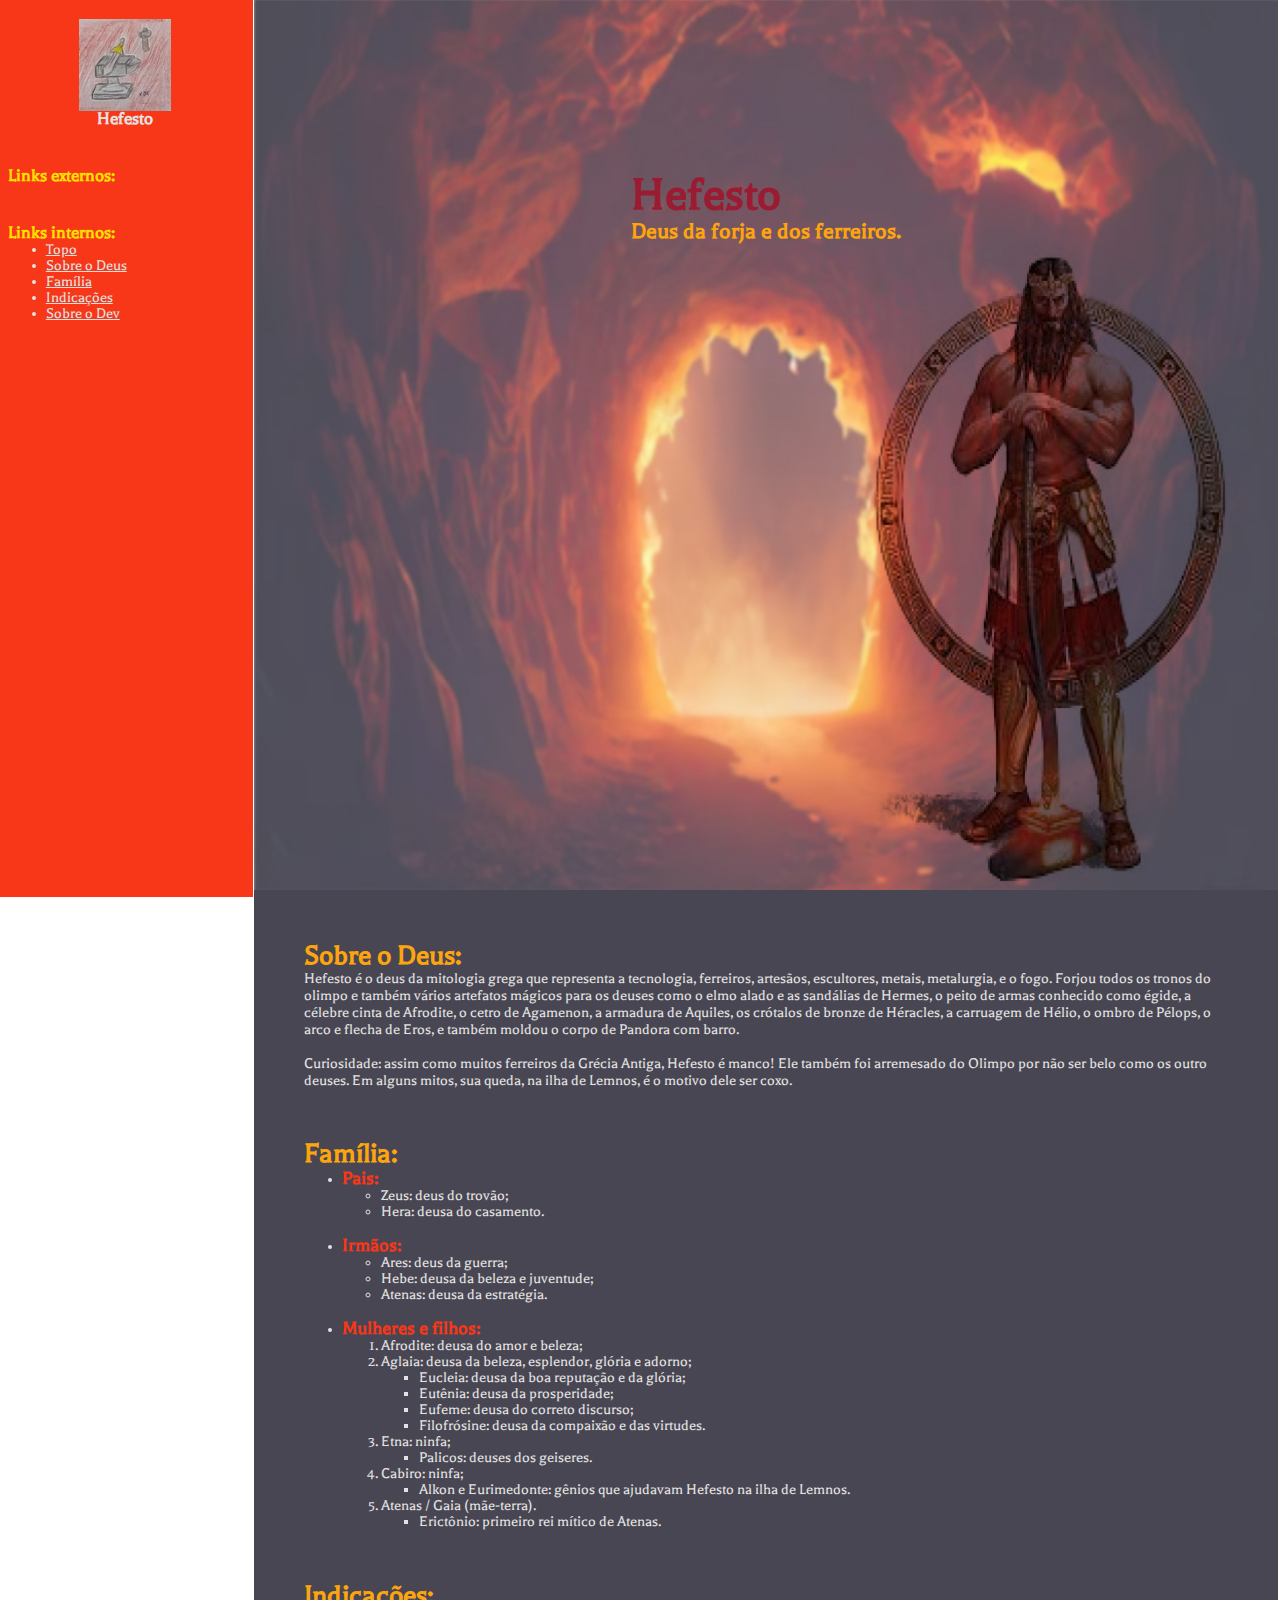
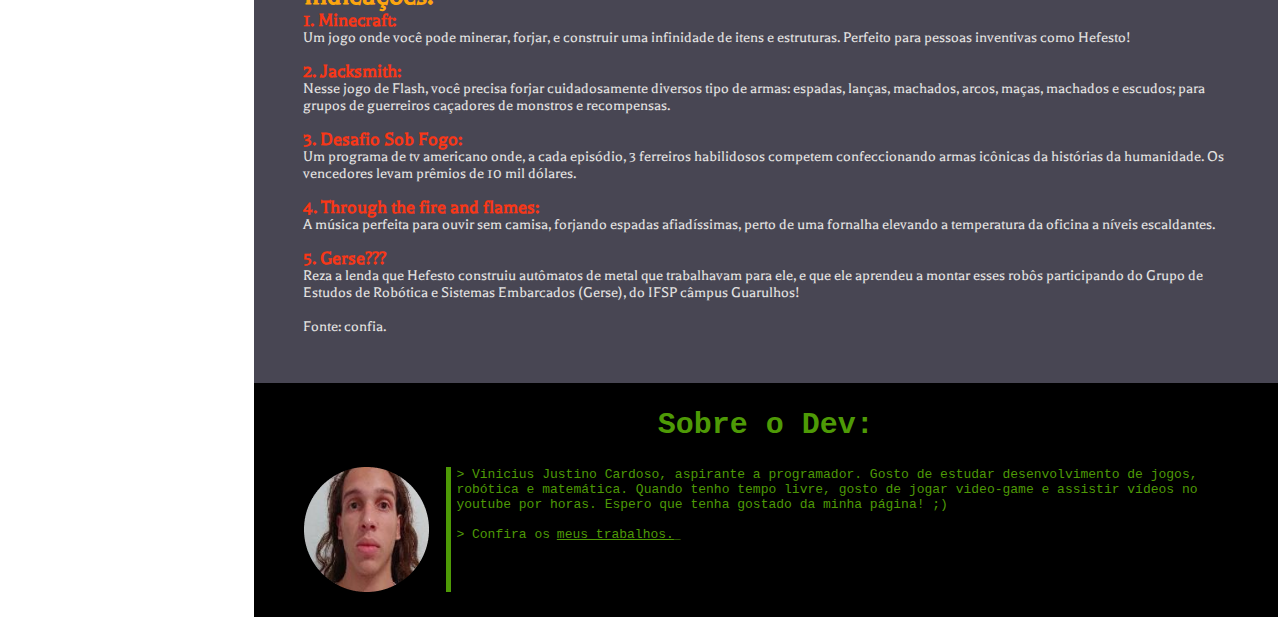
==== index.html @ 3f22248e "Add files via upload" ====
<!DOCTYPE html>
<html lang="pt-br">
<head>
    <meta charset="UTF-8">
    <meta http-equiv="X-UA-Compatible" content="IE=edge">
    <meta name="viewport" content="width=device-width, initial-scale=1.0">
    <title>ARDW - Hefesto</title>

    <link rel="stylesheet" href="assets/styles/style.css">
</head>
<body>
    <div id="side-menu">
        <div class="formated">
            <div id="perfil">
                <img src="assets/images/hefesto_icone.jpg" style="width: 50%;" alt="Espada sendo forjada em uma bigorna.">
                <h3 style="color: #E3E2E1;">Hefesto</h3>
            </div>
            <br>
            <div id="links-externos" style="margin-bottom: 10%;">
                <h3>Links externos:</h3>
                <ul>

                </ul>
            </div>
            <br>
            <div id="links-internos">
                <h3>Links internos:</h3>
                <ul>
                    <li><a href="#topo">Topo</a></li>
                    <li><a href="#sobre">Sobre o Deus</a></li>
                    <li><a href="#familia">Família</a></li>
                    <li><a href="#indicacoes">Indicações</a></li>
                    <li><a href="#rodape">Sobre o Dev</a></li>
                </ul>
            </div>
        </div>
    </div>        
    <div id="main">
        <div id="topo" style="background-image: url('assets/images/background.jpg');">
            <div id="topo-texto" style="margin-top: 17%;">
                <h1 style="font-size: 50px;">
                    Hefesto
                </h1>
                <h2 style="font-size: 24px">Deus da forja e dos ferreiros.</h2>
            </div>
        </div>
        <div id="fundo">
            <div id="sobre" class="formated" style="margin-top: 5%;">
                <h2>Sobre o Deus:</h2>
                <p>
                    Hefesto é o deus da mitologia grega que representa a tecnologia, ferreiros, artesãos, escultores, metais, metalurgia, e o fogo. Forjou todos os tronos do olimpo e também vários artefatos mágicos para os deuses como o elmo alado e as sandálias de Hermes, o peito de armas conhecido como égide, a célebre cinta de Afrodite, o cetro de Agamenon, a armadura de Aquiles, os crótalos de bronze de Héracles, a carruagem de Hélio, o ombro de Pélops, o arco e flecha de Eros, e também moldou o corpo de Pandora com barro. <br>
                    <br>
                    Curiosidade: assim como muitos ferreiros da Grécia Antiga, Hefesto é manco! Ele também foi arremesado do Olimpo por não ser belo como os outro deuses. Em alguns mitos, sua queda, na ilha de Lemnos, é o motivo dele ser coxo.
                </p>
            </div>
            <div id="familia" class="formated">
                <h2>Família:</h2>
                <ul>
                    <li>
                        <h4>Pais:</h4>
                        <ul>
                            <li>Zeus: deus do trovão;</li>
                            <li>Hera: deusa do casamento.</li>
                        </ul>
                    </li>
                    <br>
                    <li>
                        <h4>Irmãos:</h4>
                        <ul>
                            <li>Ares: deus da guerra;</li>
                            <li>Hebe: deusa da beleza e juventude;</li>
                            <li>Atenas: deusa da estratégia.</li>
                        </ul>
                    </li>
                    <br>
                    <li>
                        <h4>Mulheres e filhos:</h4>
                        <ol>
                            <li>Afrodite: deusa do amor e beleza;</li>
                            <li>
                                Aglaia: deusa da beleza, esplendor, glória e adorno;
                                <ul>
                                    <li>Eucleia: deusa da boa reputação e da glória;</li>
                                    <li>Eutênia: deusa da prosperidade;</li>
                                    <li>Eufeme: deusa do correto discurso;</li>
                                    <li>Filofrósine: deusa da compaixão e das virtudes.</li>
                                </ul>
                            </li>
                            <li>
                                Etna: ninfa;
                                <ul>
                                    <li>Palicos: deuses dos geiseres.</li>
                                </ul>
                            </li>
                            <li>
                                Cabiro: ninfa;
                                <ul>
                                    <li>Alkon e Eurimedonte: gênios que ajudavam Hefesto na ilha de Lemnos.</li>
                                </ul>
                            </li>
                            <li>
                                Atenas / Gaia (mãe-terra).
                                <ul>
                                    <li>Erictônio: primeiro rei mítico de Atenas.</li>
                                </ul>
                            </li>
                        </ol>
                    </li>
                </ul>
            </div>
            <div id="indicacoes" class="formated" style="margin-bottom: 5%;">
                <h2>Indicações:</h2>
                <div id="indic1">
                    <h4>1. Minecraft:</h4>
                    <p>Um jogo onde você pode minerar, forjar, e construir uma infinidade de itens e estruturas. Perfeito para pessoas inventivas como Hefesto!</p>
                </div>
                <br>
                <div id="indic2">
                    <h4>2. Jacksmith:</h4>
                    <p>Nesse jogo de Flash, você precisa forjar cuidadosamente diversos tipo de armas: espadas, lanças, machados, arcos, maças, machados e escudos; para grupos de guerreiros caçadores de monstros e recompensas.</p>
                </div>
                <br>
                <div id="indic3">
                    <h4>3. Desafio Sob Fogo:</h4>
                    <p>Um programa de tv americano onde, a cada episódio, 3 ferreiros habilidosos competem confeccionando armas icônicas da histórias da humanidade. Os vencedores levam prêmios de 10 mil dólares.</p>
                </div>
                <br>
                <div id="indic4">
                    <h4>4. Through the fire and flames:</h4>
                    <p>A música perfeita para ouvir sem camisa, forjando espadas afiadíssimas, perto de uma fornalha elevando a temperatura da oficina a níveis escaldantes.</p>
                </div>
                <br>
                <div id="indic5">
                    <h4>5. Gerse???</h4>
                    <p>Reza a lenda que Hefesto construiu autômatos de metal que trabalhavam para ele, e que ele aprendeu a montar esses robôs participando do Grupo de Estudos de Robótica e Sistemas Embarcados (Gerse), do IFSP câmpus Guarulhos! <br>
                    <br>
                    Fonte: confia.</p>
                </div>
            </div>
        </div>
        <div id="rodape">
            <h2 style="text-align: center; color: inherit;" class="formated">
                Sobre o Dev:
            </h2>
            <div id="sobre-mim" class="formated" style="display: flex;">
                <img src="assets/images/icone_meu.png" alt="Foto do autor da página.">
                <p id="descricao-eu">> Vinicius Justino Cardoso, aspirante a programador. Gosto de estudar desenvolvimento de jogos, robótica e matemática. Quando tenho tempo livre, gosto de jogar video-game e assistir vídeos no youtube por horas. Espero que tenha gostado da minha página! ;) <br>
                <br>
                > Confira os <a href="assets/pages/placeholder.html">meus trabalhos.</a>_</p>
            </div>
        </div>
    </div>
</body>
</html>
---- assets/styles/style.css ----
:root{
    --vermelho-royal: #9b1c32;
    --vermelho-fogo: #F73718;
    --amarelo-fogo: #FDA50F;
    --amarelo-ouro: #FFDF00;
    --cinza-pedra: #E3E2E1;

    --verde-terminal: #4E9A06;
}

@font-face {
    font-family: "balthasar";
    src: url("../fonts/Balthazar-Regular.ttf");
}

.formated {
    margin: 2.5% 5%;
}

* {
    margin: -1px;
}

body {
    display: flex;
    font-family: "balthasar";
    color: var(--cinza-pedra);
}

h1 {
    color: var(--vermelho-royal);
}

h2 {
    font-size: 30px;
    color: var(--amarelo-fogo);
}

h3 {
    color: var(--amarelo-ouro);
}

h4 {
    font-size: 20px;
    color: var(--vermelho-fogo);
}

a {
    color: inherit;
}

#side-menu {
    width: 20%;
    background-color: var(--vermelho-fogo);
    height: 100vh;
    
    position: fixed;
}

#perfil {
    display: flex;
    flex-direction: column;
    align-items: center;

    margin: 10%;
}

#main {
    display: flex;
    flex-direction: column;
    margin-left: 20%;
    width: 80vw;
}

#topo {
    width: inherit;
    height: 100vh;
    background-size: 100% 100%;

    display: flex;
    justify-content: center;
}

#fundo {
    margin-top: -5px;
    background-color: #484653;
    width: inherit;

    display: flex;
    flex-direction: column;
}

#rodape {
    font-family: monospace;
    color: var(--verde-terminal) !important;
    background-color: #000000;
    width: inherit;
}

#descricao-eu {
    border-style: solid;
    border-width: 0px 0px 0px 5px;
    border-color: var(--verde-terminal);
    margin-left: 2%;
    padding-left: 5px;
}
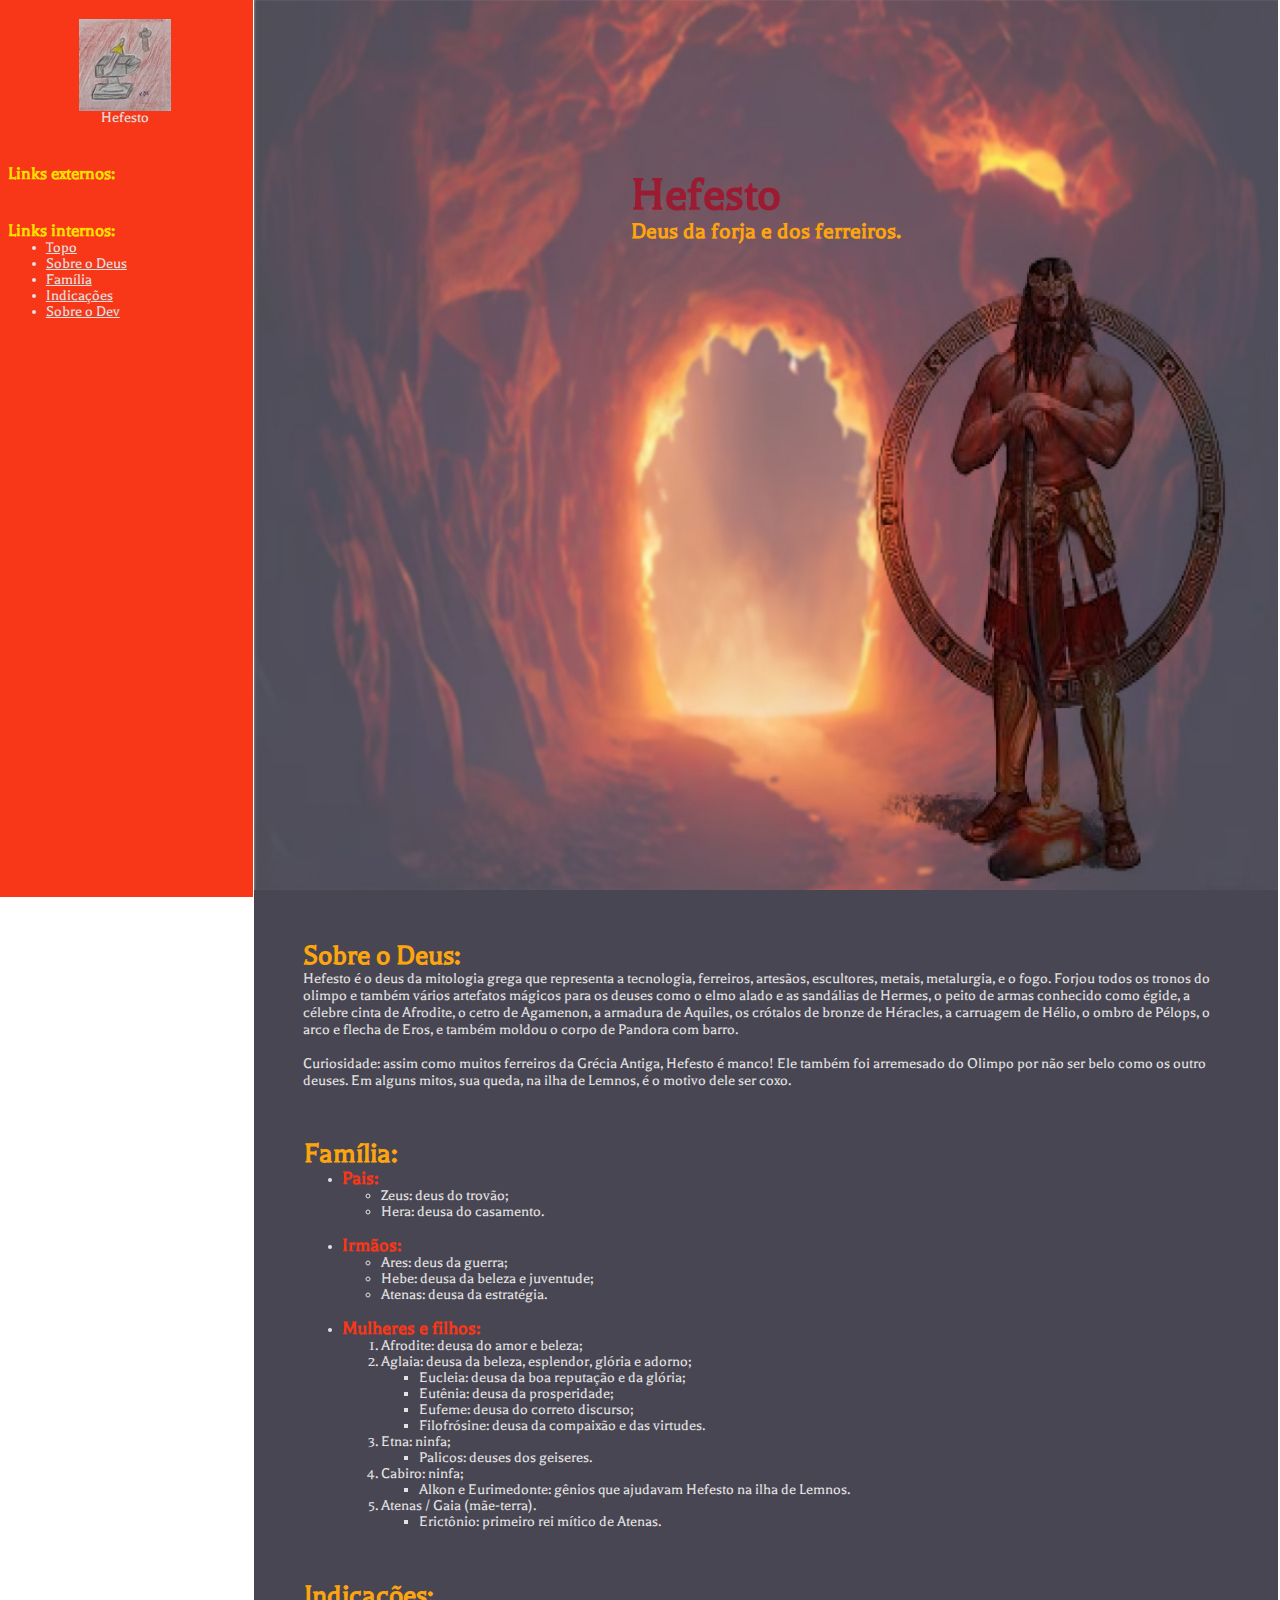
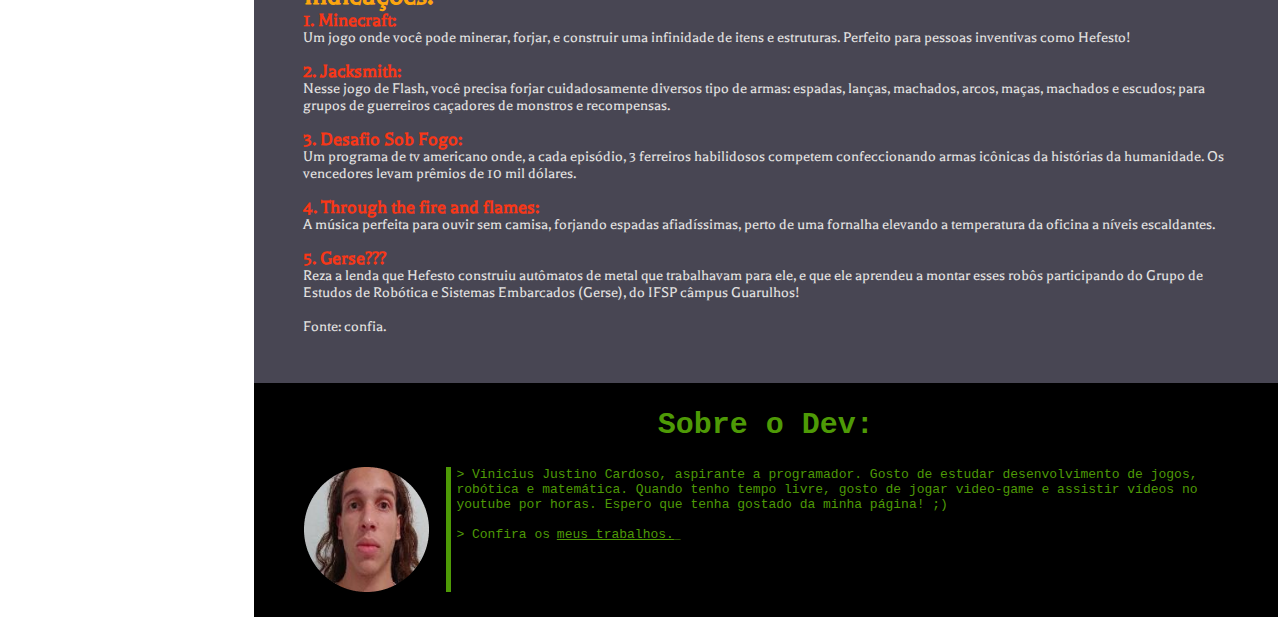
==== commit 942bcf38: "Add files via upload" ====
--- a/index.html
+++ b/index.html
@@ -9,21 +9,21 @@
     <link rel="stylesheet" href="assets/styles/style.css">
 </head>
 <body>
-    <div id="side-menu">
+    <aside id="coluna-esquerda">
         <div class="formated">
-            <div id="perfil">
-                <img src="assets/images/hefesto_icone.jpg" style="width: 50%;" alt="Espada sendo forjada em uma bigorna.">
-                <h3 style="color: #E3E2E1;">Hefesto</h3>
-            </div>
+            <figure id="perfil">
+                <img src="assets/images/hefesto_icone.jpg" style="width: 50%;" alt="Desenho de uma espada sendo forjada em uma bigorna.">
+                <figcaption>Hefesto</figcaption>
+            </figure>
             <br>
-            <div id="links-externos" style="margin-bottom: 10%;">
+            <nav id="links-externos" style="margin-bottom: 10%;">
                 <h3>Links externos:</h3>
                 <ul>
 
                 </ul>
-            </div>
+            </nav>
             <br>
-            <div id="links-internos">
+            <nav id="links-internos">
                 <h3>Links internos:</h3>
                 <ul>
                     <li><a href="#topo">Topo</a></li>
@@ -32,28 +32,30 @@
                     <li><a href="#indicacoes">Indicações</a></li>
                     <li><a href="#rodape">Sobre o Dev</a></li>
                 </ul>
-            </div>
+            </nav>
         </div>
-    </div>        
-    <div id="main">
-        <div id="topo" style="background-image: url('assets/images/background.jpg');">
+    </aside>        
+    <section id="coluna-direita">
+        <section id="topo" style="background-image: url('assets/images/background.jpg');">
             <div id="topo-texto" style="margin-top: 17%;">
                 <h1 style="font-size: 50px;">
                     Hefesto
                 </h1>
                 <h2 style="font-size: 24px">Deus da forja e dos ferreiros.</h2>
             </div>
-        </div>
-        <div id="fundo">
-            <div id="sobre" class="formated" style="margin-top: 5%;">
-                <h2>Sobre o Deus:</h2>
-                <p>
-                    Hefesto é o deus da mitologia grega que representa a tecnologia, ferreiros, artesãos, escultores, metais, metalurgia, e o fogo. Forjou todos os tronos do olimpo e também vários artefatos mágicos para os deuses como o elmo alado e as sandálias de Hermes, o peito de armas conhecido como égide, a célebre cinta de Afrodite, o cetro de Agamenon, a armadura de Aquiles, os crótalos de bronze de Héracles, a carruagem de Hélio, o ombro de Pélops, o arco e flecha de Eros, e também moldou o corpo de Pandora com barro. <br>
-                    <br>
-                    Curiosidade: assim como muitos ferreiros da Grécia Antiga, Hefesto é manco! Ele também foi arremesado do Olimpo por não ser belo como os outro deuses. Em alguns mitos, sua queda, na ilha de Lemnos, é o motivo dele ser coxo.
-                </p>
-            </div>
-            <div id="familia" class="formated">
+        </section>
+        <main>
+            <section id="sobre" class="formated" style="margin-top: 5%;">
+                <article>
+                    <h2>Sobre o Deus:</h2>
+                    <p>
+                        Hefesto é o deus da mitologia grega que representa a tecnologia, ferreiros, artesãos, escultores, metais, metalurgia, e o fogo. Forjou todos os tronos do olimpo e também vários artefatos mágicos para os deuses como o elmo alado e as sandálias de Hermes, o peito de armas conhecido como égide, a célebre cinta de Afrodite, o cetro de Agamenon, a armadura de Aquiles, os crótalos de bronze de Héracles, a carruagem de Hélio, o ombro de Pélops, o arco e flecha de Eros, e também moldou o corpo de Pandora com barro. <br>
+                        <br>
+                        Curiosidade: assim como muitos ferreiros da Grécia Antiga, Hefesto é manco! Ele também foi arremesado do Olimpo por não ser belo como os outro deuses. Em alguns mitos, sua queda, na ilha de Lemnos, é o motivo dele ser coxo.
+                    </p>
+                </article>   
+            </section>
+            <section id="familia" class="formated">
                 <h2>Família:</h2>
                 <ul>
                     <li>
@@ -107,8 +109,8 @@
                         </ol>
                     </li>
                 </ul>
-            </div>
-            <div id="indicacoes" class="formated" style="margin-bottom: 5%;">
+            </section>
+            <section id="indicacoes" class="formated" style="margin-bottom: 5%;">
                 <h2>Indicações:</h2>
                 <div id="indic1">
                     <h4>1. Minecraft:</h4>
@@ -136,19 +138,19 @@
                     <br>
                     Fonte: confia.</p>
                 </div>
-            </div>
-        </div>
-        <div id="rodape">
+            </section>
+        </main>
+        <footer id="rodape">
             <h2 style="text-align: center; color: inherit;" class="formated">
                 Sobre o Dev:
             </h2>
             <div id="sobre-mim" class="formated" style="display: flex;">
                 <img src="assets/images/icone_meu.png" alt="Foto do autor da página.">
-                <p id="descricao-eu">> Vinicius Justino Cardoso, aspirante a programador. Gosto de estudar desenvolvimento de jogos, robótica e matemática. Quando tenho tempo livre, gosto de jogar video-game e assistir vídeos no youtube por horas. Espero que tenha gostado da minha página! ;) <br>
+                <p id="descricao-dev">> Vinicius Justino Cardoso, aspirante a programador. Gosto de estudar desenvolvimento de jogos, robótica e matemática. Quando tenho tempo livre, gosto de jogar video-game e assistir vídeos no youtube por horas. Espero que tenha gostado da minha página! ;) <br>
                 <br>
-                > Confira os <a href="assets/pages/placeholder.html">meus trabalhos.</a>_</p>
+                > Confira os <a href="https://github.com/Vinicius-Justino-IFSP">meus trabalhos.</a>_</p>
             </div>
-        </div>
-    </div>
+        </footer>
+    </main>
 </body>
 </html>
--- a/assets/styles/style.css
+++ b/assets/styles/style.css
@@ -49,7 +49,23 @@
     color: inherit;
 }
 
-#side-menu {
+main {
+    margin-top: -5px;
+    background-color: #484653;
+    width: inherit;
+
+    display: flex;
+    flex-direction: column;
+}
+
+footer {
+    font-family: monospace;
+    color: var(--verde-terminal) !important;
+    background-color: #000000;
+    width: inherit;
+}
+
+#coluna-esquerda {
     width: 20%;
     background-color: var(--vermelho-fogo);
     height: 100vh;
@@ -65,7 +81,7 @@
     margin: 10%;
 }
 
-#main {
+#coluna-direita {
     display: flex;
     flex-direction: column;
     margin-left: 20%;
@@ -81,23 +97,7 @@
     justify-content: center;
 }
 
-#fundo {
-    margin-top: -5px;
-    background-color: #484653;
-    width: inherit;
-
-    display: flex;
-    flex-direction: column;
-}
-
-#rodape {
-    font-family: monospace;
-    color: var(--verde-terminal) !important;
-    background-color: #000000;
-    width: inherit;
-}
-
-#descricao-eu {
+#descricao-dev {
     border-style: solid;
     border-width: 0px 0px 0px 5px;
     border-color: var(--verde-terminal);
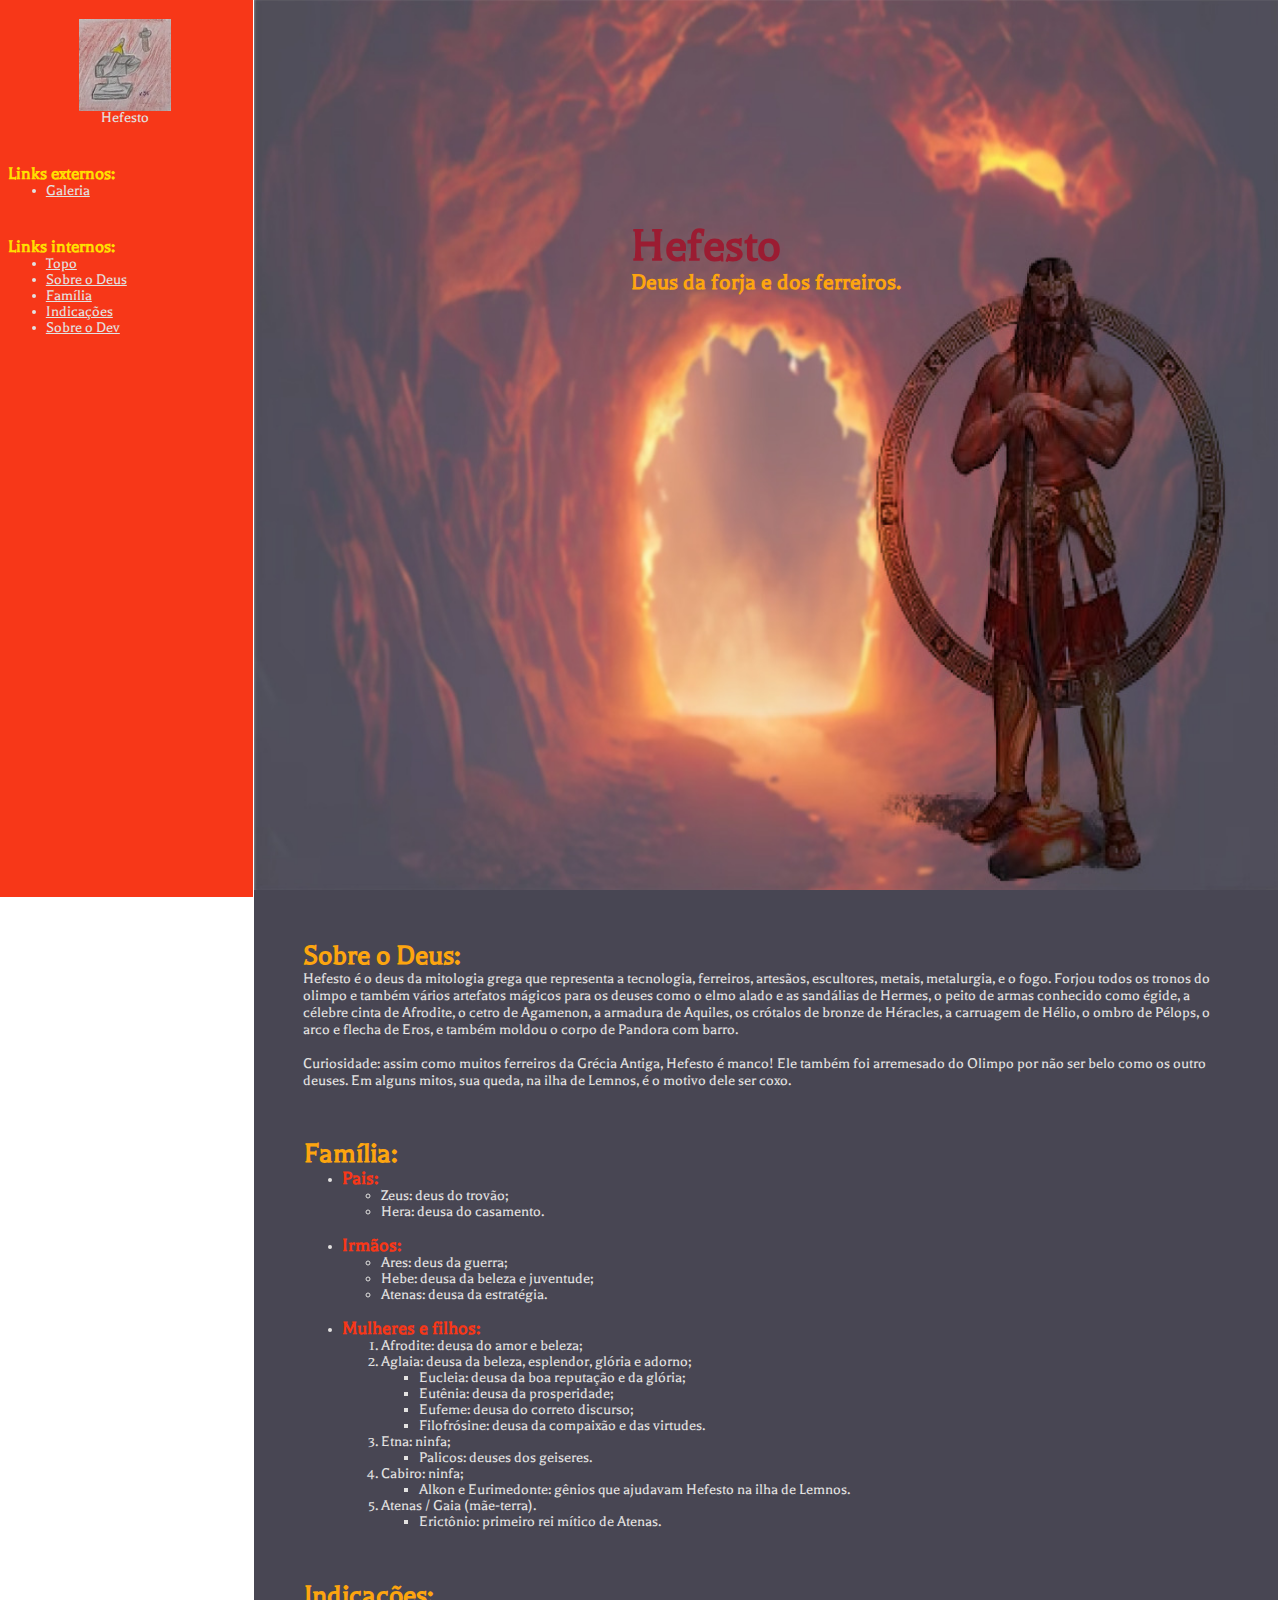
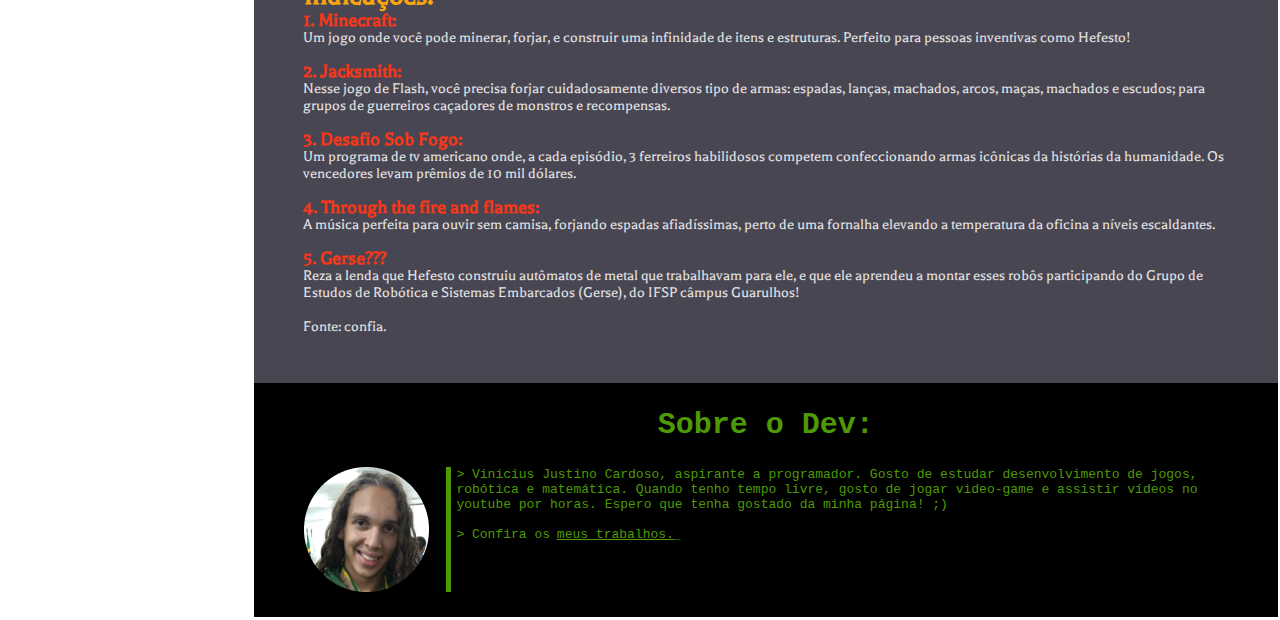
==== commit b69f1a5c: "Add files via upload" ====
--- a/index.html
+++ b/index.html
@@ -9,9 +9,9 @@
     <link rel="stylesheet" href="assets/styles/style.css">
 </head>
 <body>
-    <aside id="coluna-esquerda">
+    <aside class="coluna-esquerda">
         <div class="formated">
-            <figure id="perfil">
+            <figure id="perfil-hefesto">
                 <img src="assets/images/hefesto_icone.jpg" style="width: 50%;" alt="Desenho de uma espada sendo forjada em uma bigorna.">
                 <figcaption>Hefesto</figcaption>
             </figure>
@@ -19,7 +19,7 @@
             <nav id="links-externos" style="margin-bottom: 10%;">
                 <h3>Links externos:</h3>
                 <ul>
-
+                    <li><a href="assets/pages/galeria.html">Galeria</a></li>
                 </ul>
             </nav>
             <br>
@@ -35,17 +35,15 @@
             </nav>
         </div>
     </aside>        
-    <section id="coluna-direita">
+    <section class="coluna-direita">
         <section id="topo" style="background-image: url('assets/images/background.jpg');">
-            <div id="topo-texto" style="margin-top: 17%;">
-                <h1 style="font-size: 50px;">
-                    Hefesto
-                </h1>
+            <div id="topo-texto" style="margin-top: 25vh;">
+                <h1>Hefesto</h1>
                 <h2 style="font-size: 24px">Deus da forja e dos ferreiros.</h2>
             </div>
         </section>
         <main>
-            <section id="sobre" class="formated" style="margin-top: 5%;">
+            <section id="sobre-hefesto" class="formated" style="margin-top: 5%;">
                 <article>
                     <h2>Sobre o Deus:</h2>
                     <p>
--- a/assets/styles/style.css
+++ b/assets/styles/style.css
@@ -17,6 +17,34 @@
     margin: 2.5% 5%;
 }
 
+.coluna-esquerda {
+    width: 20%;
+    background-color: var(--vermelho-fogo);
+    height: 100vh;
+    
+    position: fixed;
+}
+
+.coluna-direita {
+    display: flex;
+    flex-direction: column;
+    margin-left: 20%;
+    width: 80vw;
+}
+
+.coluna-furos-rolo-filme {
+    width: 5%;
+    display: flex;
+    flex-direction: column;
+    justify-content: space-between;
+}
+
+.furo-rolo-filme {
+    width: 100%;
+    height: 1%;
+    background-color: #484653;
+}
+
 * {
     margin: -1px;
 }
@@ -29,6 +57,7 @@
 
 h1 {
     color: var(--vermelho-royal);
+    font-size: 50px;
 }
 
 h2 {
@@ -49,6 +78,14 @@
     color: inherit;
 }
 
+header {
+    width: inherit;
+    text-align: center;
+    padding: 2.5% 0;
+    background-image: url("../images/fundo_header.jpg"); 
+    background-size: cover;
+}
+
 main {
     margin-top: -5px;
     background-color: #484653;
@@ -65,27 +102,12 @@
     width: inherit;
 }
 
-#coluna-esquerda {
-    width: 20%;
-    background-color: var(--vermelho-fogo);
-    height: 100vh;
-    
-    position: fixed;
-}
-
-#perfil {
+#perfil-hefesto {
     display: flex;
     flex-direction: column;
     align-items: center;
 
     margin: 10%;
-}
-
-#coluna-direita {
-    display: flex;
-    flex-direction: column;
-    margin-left: 20%;
-    width: 80vw;
 }
 
 #topo {
@@ -103,4 +125,30 @@
     border-color: var(--verde-terminal);
     margin-left: 2%;
     padding-left: 5px;
+}
+
+#descricao-galeria {
+    margin: 2.5% 0;
+    width: 100%;
+    text-align: center;
+}
+
+#rolo-filme {
+    background-color: #000000;
+    align-self: center;
+    width: 50%;
+    
+    display: flex;
+    justify-content: space-evenly;
+}
+
+#rolo-filme section {
+    display: flex;
+    flex-direction: column;
+    align-items: center;
+}
+
+#rolo-filme section img {
+    padding: 2vh 0;
+    width: 100%;
 }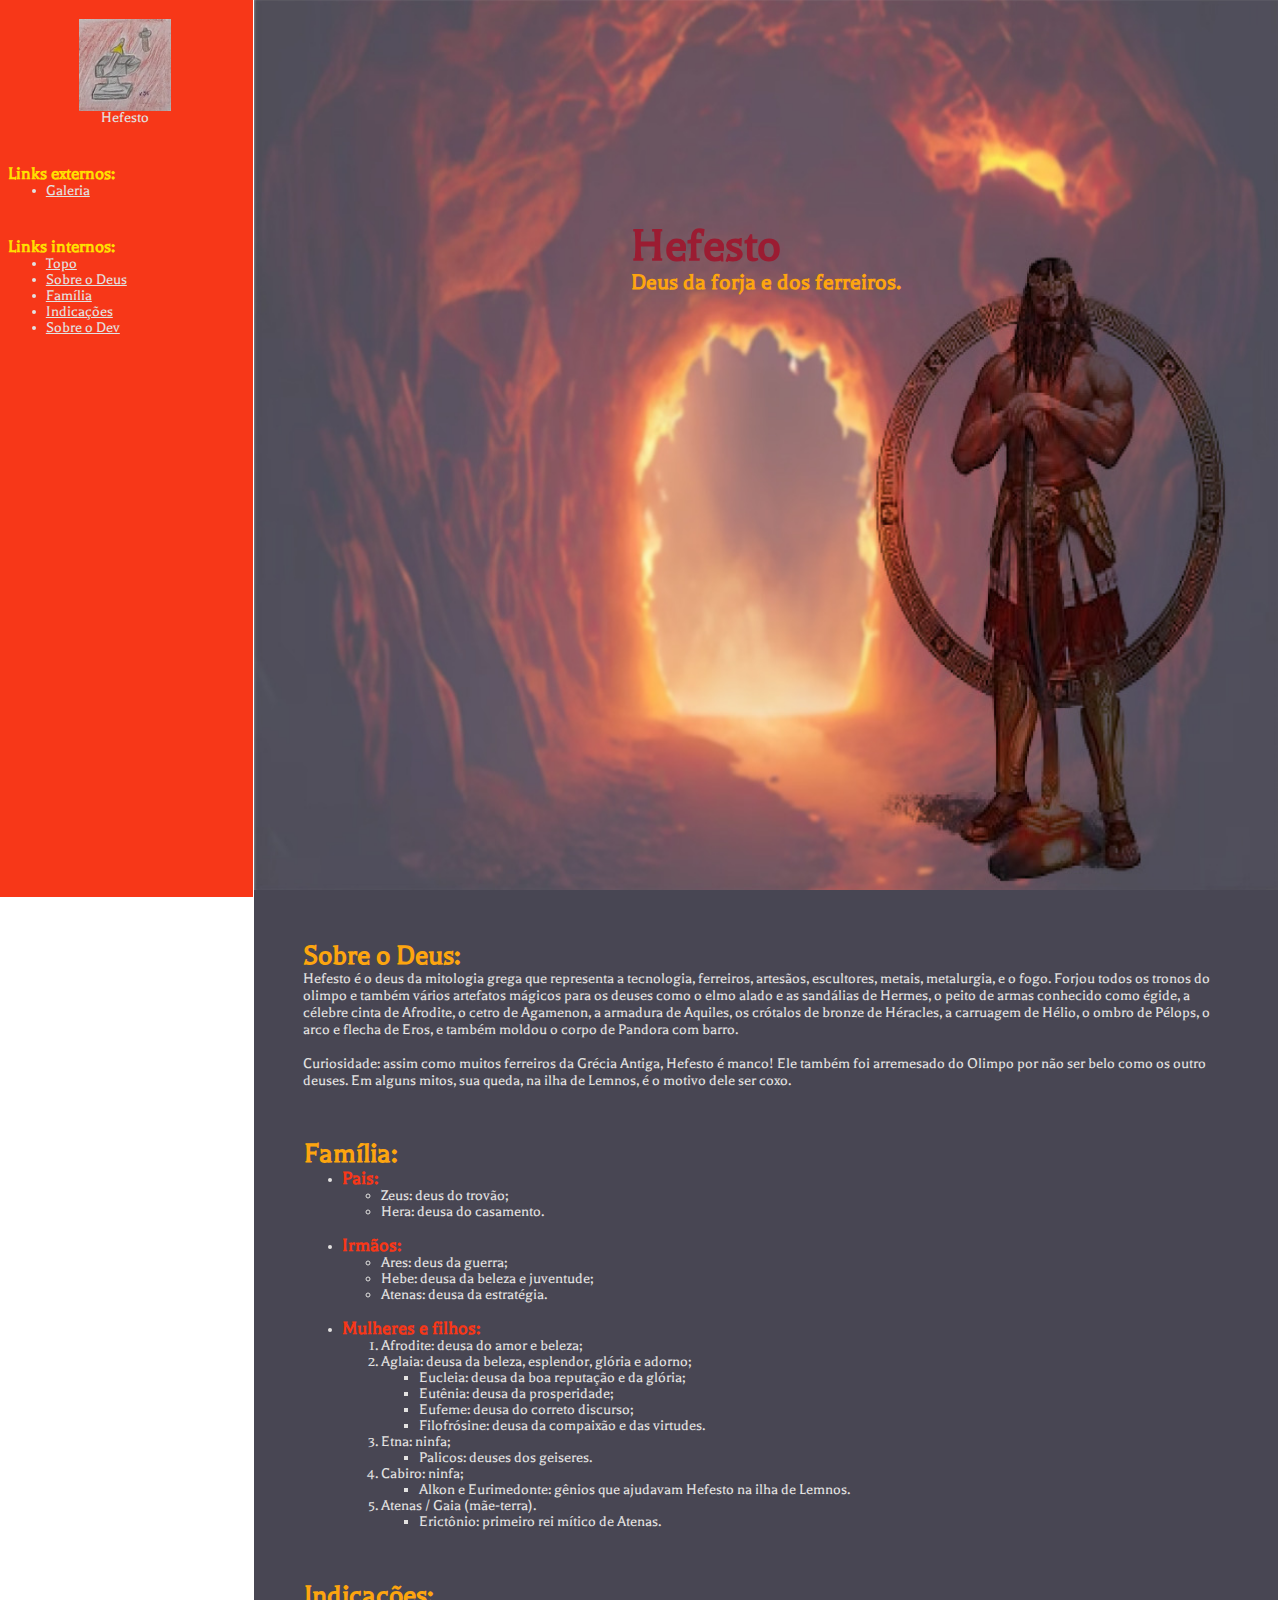
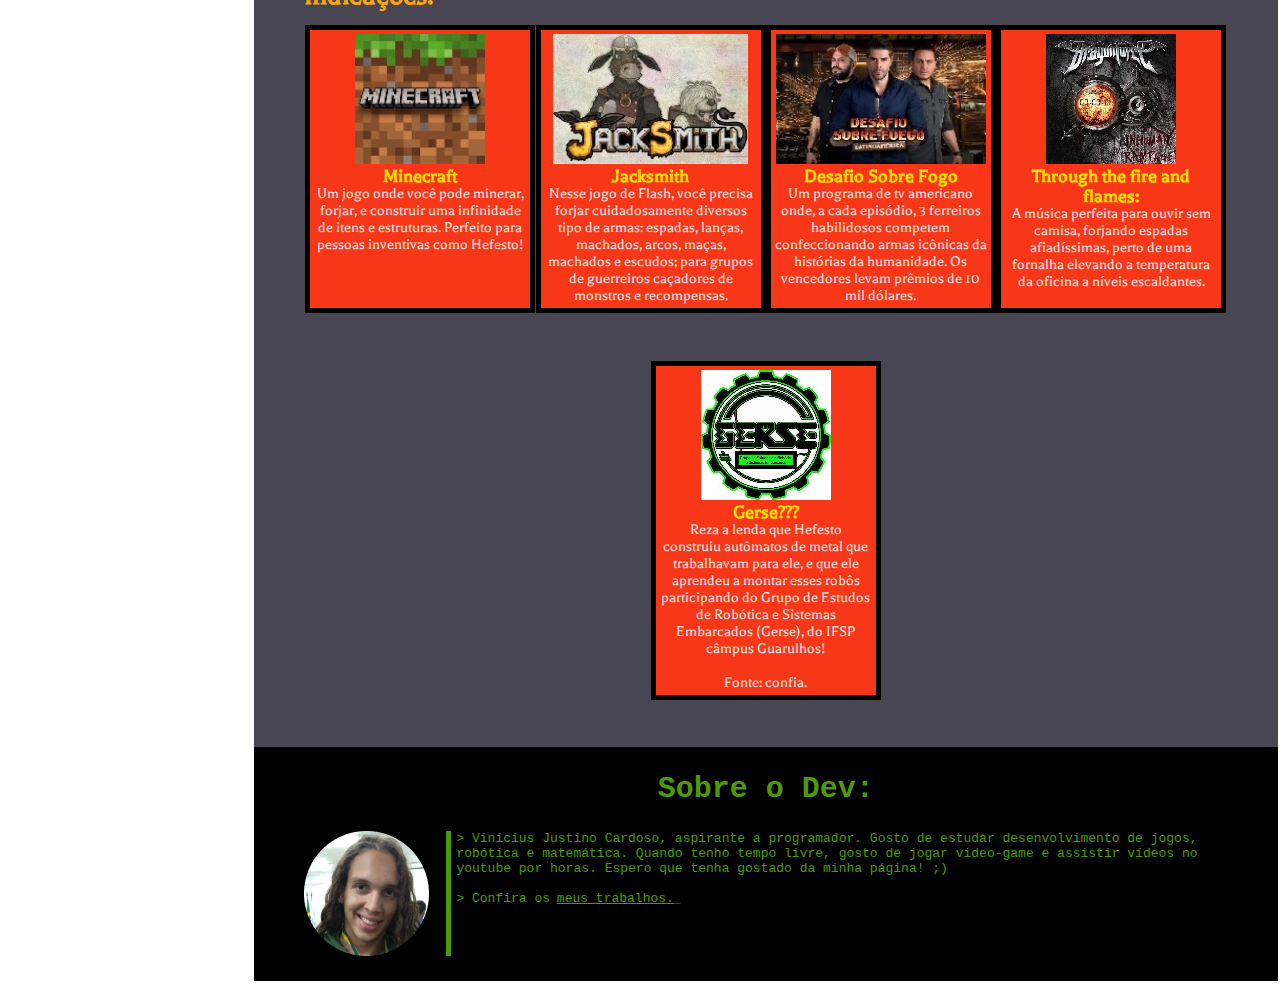
==== commit 62225e22: "Add files via upload" ====
--- a/index.html
+++ b/index.html
@@ -110,31 +110,35 @@
             </section>
             <section id="indicacoes" class="formated" style="margin-bottom: 5%;">
                 <h2>Indicações:</h2>
-                <div id="indic1">
-                    <h4>1. Minecraft:</h4>
-                    <p>Um jogo onde você pode minerar, forjar, e construir uma infinidade de itens e estruturas. Perfeito para pessoas inventivas como Hefesto!</p>
-                </div>
                 <br>
-                <div id="indic2">
-                    <h4>2. Jacksmith:</h4>
-                    <p>Nesse jogo de Flash, você precisa forjar cuidadosamente diversos tipo de armas: espadas, lanças, machados, arcos, maças, machados e escudos; para grupos de guerreiros caçadores de monstros e recompensas.</p>
-                </div>
-                <br>
-                <div id="indic3">
-                    <h4>3. Desafio Sob Fogo:</h4>
-                    <p>Um programa de tv americano onde, a cada episódio, 3 ferreiros habilidosos competem confeccionando armas icônicas da histórias da humanidade. Os vencedores levam prêmios de 10 mil dólares.</p>
-                </div>
-                <br>
-                <div id="indic4">
-                    <h4>4. Through the fire and flames:</h4>
-                    <p>A música perfeita para ouvir sem camisa, forjando espadas afiadíssimas, perto de uma fornalha elevando a temperatura da oficina a níveis escaldantes.</p>
-                </div>
-                <br>
-                <div id="indic5">
-                    <h4>5. Gerse???</h4>
-                    <p>Reza a lenda que Hefesto construiu autômatos de metal que trabalhavam para ele, e que ele aprendeu a montar esses robôs participando do Grupo de Estudos de Robótica e Sistemas Embarcados (Gerse), do IFSP câmpus Guarulhos! <br>
-                    <br>
-                    Fonte: confia.</p>
+                <div class="deck">
+                    <div id="indic1">
+                        <img src="assets/images/imagem_card_mine.jpg" alt="imagem do logo do jogo minecraft">
+                        <h4>Minecraft</h4>
+                        <p>Um jogo onde você pode minerar, forjar, e construir uma infinidade de itens e estruturas. Perfeito para pessoas inventivas como Hefesto!</p>
+                    </div>
+                    <div id="indic2">
+                        <img src="assets/images/imagem_card_jacksmith.jpg" alt="imagem do logo do jogo jacksmith">
+                        <h4>Jacksmith</h4>
+                        <p>Nesse jogo de Flash, você precisa forjar cuidadosamente diversos tipo de armas: espadas, lanças, machados, arcos, maças, machados e escudos; para grupos de guerreiros caçadores de monstros e recompensas.</p>
+                    </div>
+                    <div id="indic3">
+                        <img src="assets/images/imagem_card_desafio.jpg" alt="imagem do logo da série Desafio Sobre Fogo América Latina">
+                        <h4>Desafio Sobre Fogo</h4>
+                        <p>Um programa de tv americano onde, a cada episódio, 3 ferreiros habilidosos competem confeccionando armas icônicas da histórias da humanidade. Os vencedores levam prêmios de 10 mil dólares.</p>
+                    </div>
+                    <div id="indic4">
+                        <img src="assets/images/imagem_card_musica.jpg" alt="imagem da capa do single Through the fire And flames">
+                        <h4>Through the fire and flames:</h4>
+                        <p>A música perfeita para ouvir sem camisa, forjando espadas afiadíssimas, perto de uma fornalha elevando a temperatura da oficina a níveis escaldantes.</p>
+                    </div>
+                    <div id="indic5" alt="imagem da logo do gerse">
+                        <img src="assets/images/imagem_card_gerse.jpg">
+                        <h4>Gerse???</h4>
+                        <p>Reza a lenda que Hefesto construiu autômatos de metal que trabalhavam para ele, e que ele aprendeu a montar esses robôs participando do Grupo de Estudos de Robótica e Sistemas Embarcados (Gerse), do IFSP câmpus Guarulhos! <br>
+                        <br>
+                        Fonte: confia.</p>
+                    </div>
                 </div>
             </section>
         </main>
--- a/assets/styles/style.css
+++ b/assets/styles/style.css
@@ -30,6 +30,31 @@
     flex-direction: column;
     margin-left: 20%;
     width: 80vw;
+}
+
+.deck {
+    display: flex;
+    justify-content: space-evenly;
+    flex-wrap: wrap;
+    row-gap: 50px;
+}
+
+.deck div {
+    width: 210px;
+    height: auto;
+    padding: 5px;
+    border: 5px solid #000000;
+    background-color: var(--vermelho-fogo);
+
+    text-align: center;
+}
+
+.deck h4 {
+    color: var(--amarelo-ouro);
+}
+
+.deck img {
+    height: 130px;
 }
 
 .coluna-furos-rolo-filme {
@@ -148,7 +173,11 @@
     align-items: center;
 }
 
-#rolo-filme section img {
+#rolo-filme section a {
     padding: 2vh 0;
     width: 100%;
+}
+
+#rolo-filme section a img {
+    width: 100%;
 }